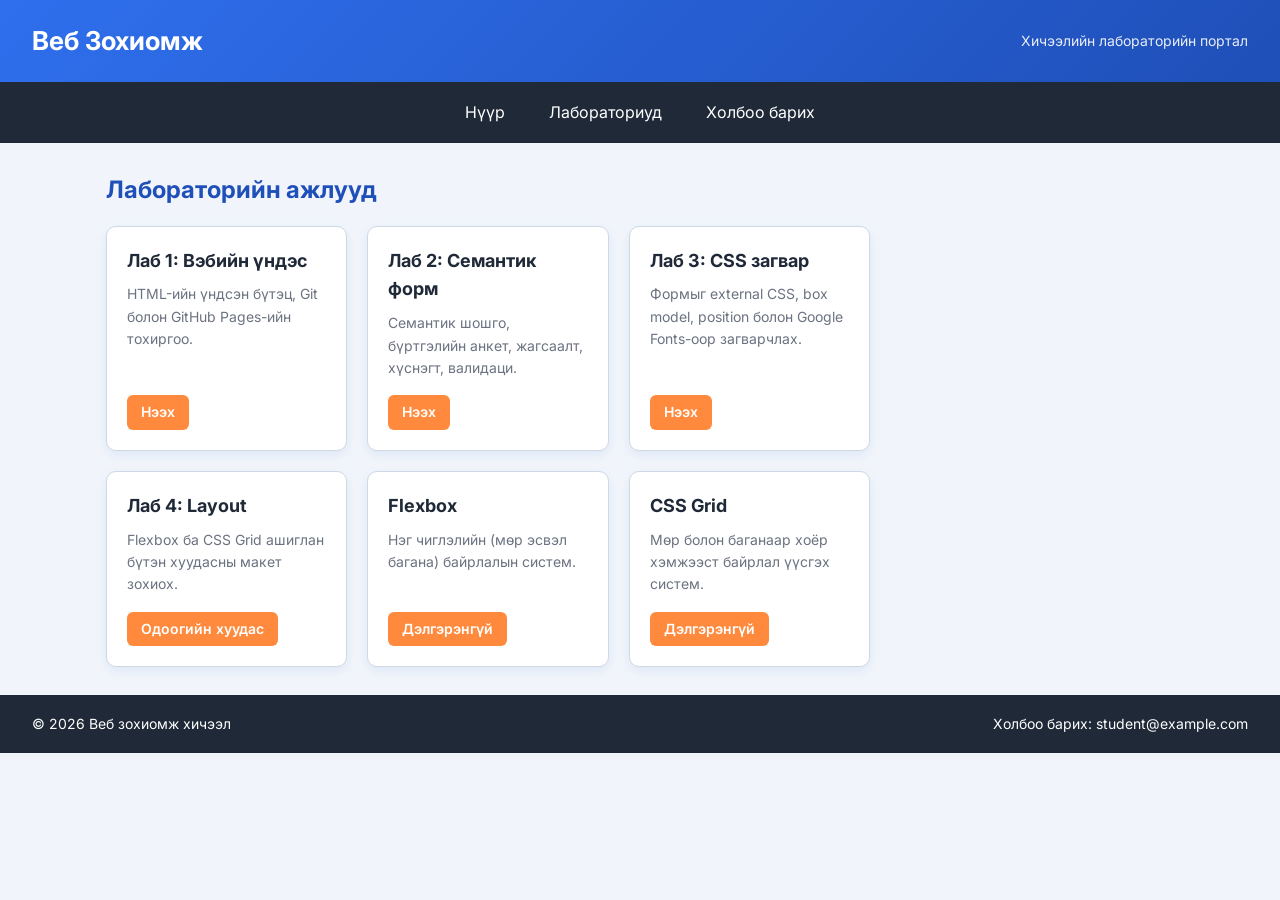
==== lab4/index.html @ 58c7f2e4 "Add Lab 04: Flexbox and Grid layout" ====
<!DOCTYPE html>
<html lang="mn">
<head>
    <meta charset="UTF-8">
    <meta name="viewport" content="width=device-width, initial-scale=1.0">
    <title>Лаборатори 04: Flexbox ба Grid layout</title>

    <link rel="preconnect" href="https://fonts.googleapis.com">
    <link rel="preconnect" href="https://fonts.gstatic.com" crossorigin>
    <link href="https://fonts.googleapis.com/css2?family=Inter:wght@400;600;700&display=swap&subset=cyrillic" rel="stylesheet">

    <link rel="stylesheet" href="style.css">
</head>
<body>
    <header class="site-header">
        <h1 class="site-title">Веб Зохиомж</h1>
        <p class="site-slogan">Хичээлийн лабораторийн портал</p>
    </header>

    <nav class="site-nav">
        <ul class="nav-list">
            <li><a class="nav-link" href="../index.html">Нүүр</a></li>
            <li><a class="nav-link" href="#labs">Лабораториуд</a></li>
            <li><a class="nav-link" href="#contact">Холбоо барих</a></li>
        </ul>
    </nav>

    <div class="page-layout">
        <main>
            <section id="labs">
                <h2 class="section-title">Лабораторийн ажлууд</h2>

                <div class="card-grid">
                    <article class="card">
                        <div>
                            <h3 class="card-title">Лаб 1: Вэбийн үндэс</h3>
                            <p class="card-text">HTML-ийн үндсэн бүтэц, Git болон GitHub Pages-ийн тохиргоо.</p>
                        </div>
                        <a class="card-link" href="../index.html">Нээх</a>
                    </article>

                    <article class="card">
                        <div>
                            <h3 class="card-title">Лаб 2: Семантик форм</h3>
                            <p class="card-text">Семантик шошго, бүртгэлийн анкет, жагсаалт, хүснэгт, валидаци.</p>
                        </div>
                        <a class="card-link" href="../lab2/index.html">Нээх</a>
                    </article>

                    <article class="card">
                        <div>
                            <h3 class="card-title">Лаб 3: CSS загвар</h3>
                            <p class="card-text">Формыг external CSS, box model, position болон Google Fonts-оор загварчлах.</p>
                        </div>
                        <a class="card-link" href="../lab3/index.html">Нээх</a>
                    </article>

                    <article class="card">
                        <div>
                            <h3 class="card-title">Лаб 4: Layout</h3>
                            <p class="card-text">Flexbox ба CSS Grid ашиглан бүтэн хуудасны макет зохиох.</p>
                        </div>
                        <a class="card-link" href="#labs">Одоогийн хуудас</a>
                    </article>

                    <article class="card">
                        <div>
                            <h3 class="card-title">Flexbox</h3>
                            <p class="card-text">Нэг чиглэлийн (мөр эсвэл багана) байрлалын систем.</p>
                        </div>
                        <a class="card-link" href="#labs">Дэлгэрэнгүй</a>
                    </article>

                    <article class="card">
                        <div>
                            <h3 class="card-title">CSS Grid</h3>
                            <p class="card-text">Мөр болон баганаар хоёр хэмжээст байрлал үүсгэх систем.</p>
                        </div>
                        <a class="card-link" href="#labs">Дэлгэрэнгүй</a>
                    </article>
                </div>
            </section>
        </main>
    </div>

    <footer class="site-footer" id="contact">
        <p>&copy; 2026 Веб зохиомж хичээл</p>
        <p>Холбоо барих: student@example.com</p>
    </footer>
</body>
</html>
---- lab4/style.css ----
:root {
    --color-primary: #2f6fed;
    --color-primary-dark: #1f4fb8;
    --color-accent: #ff8a3d;
    --color-bg: #f1f5fb;
    --color-card: #ffffff;
    --color-text: #1f2937;
    --color-muted: #6b7280;
    --color-border: #cfd8e6;
    --radius: 10px;
}

* {
    box-sizing: border-box;
}

body {
    margin: 0;
    font-family: 'Inter', Arial, sans-serif;
    line-height: 1.6;
    color: var(--color-text);
    background-color: var(--color-bg);
}

.site-header {
    display: flex;
    justify-content: space-between;
    align-items: center;
    padding: 20px 32px;
    color: #fff;
    background: linear-gradient(135deg, var(--color-primary), var(--color-primary-dark));
}

.site-title {
    margin: 0;
    font-size: 26px;
}

.site-slogan {
    margin: 0;
    font-size: 14px;
    opacity: 0.9;
}

.site-nav {
    background-color: var(--color-text);
}

.nav-list {
    display: flex;
    justify-content: center;   
    align-items: center;      
    gap: 8px;                 
    margin: 0;
    padding: 10px 16px;
    list-style: none;
}

.nav-link {
    display: block;
    padding: 8px 18px;
    color: #fff;
    text-decoration: none;
    border-radius: 20px;
    transition: background-color 0.2s;
}

.nav-link:hover {
    background-color: var(--color-primary);
}

.page-layout {
    display: grid;
    grid-template-columns: 1fr 280px;   
    gap: 24px;
    max-width: 1100px;
    margin: 28px auto;
    padding: 0 16px;
}

.section-title {
    margin: 0 0 16px;
    color: var(--color-primary-dark);
}

.card-grid {
    display: grid;
    grid-template-columns: repeat(3, 1fr);
    gap: 20px;
}

.card {
    display: flex;
    flex-direction: column;
    justify-content: space-between;   
    padding: 20px;
    background-color: var(--color-card);
    border: 1px solid var(--color-border);
    border-radius: var(--radius);
    box-shadow: 0 4px 12px rgba(31, 79, 184, 0.08);
}

.card-title {
    margin: 0 0 8px;
    font-size: 18px;
}

.card-text {
    margin: 0 0 16px;
    color: var(--color-muted);
    font-size: 14px;
}

.card-link {
    align-self: flex-start;
    padding: 6px 14px;
    font-size: 14px;
    font-weight: 600;
    color: #fff;
    text-decoration: none;
    background-color: var(--color-accent);
    border-radius: 6px;
}

.card-link:hover {
    background-color: #e5701f;
}

.sidebar {
    align-self: start;
    padding: 20px;
    background-color: var(--color-card);
    border: 1px solid var(--color-border);
    border-radius: var(--radius);
}

.sidebar-title {
    margin: 0 0 12px;
    font-size: 18px;
}

.sidebar-list {
    margin: 0;
    padding-left: 20px;
}

.sidebar-list li {
    margin-bottom: 8px;
}

.site-footer {
    display: flex;
    justify-content: space-between;
    align-items: center;
    padding: 18px 32px;
    color: #fff;
    background-color: var(--color-text);
}

.site-footer p {
    margin: 0;
    font-size: 14px;
}

@media (max-width: 900px) {
    .page-layout {
        grid-template-columns: 1fr;
    }

    .card-grid {
        grid-template-columns: repeat(2, 1fr);
    }
}

@media (max-width: 600px) {
    .site-header,
    .site-footer {
        flex-direction: column;
        gap: 6px;
        text-align: center;
    }

    .nav-list {
        flex-wrap: wrap;
    }

    .card-grid {
        grid-template-columns: 1fr;
    }
}
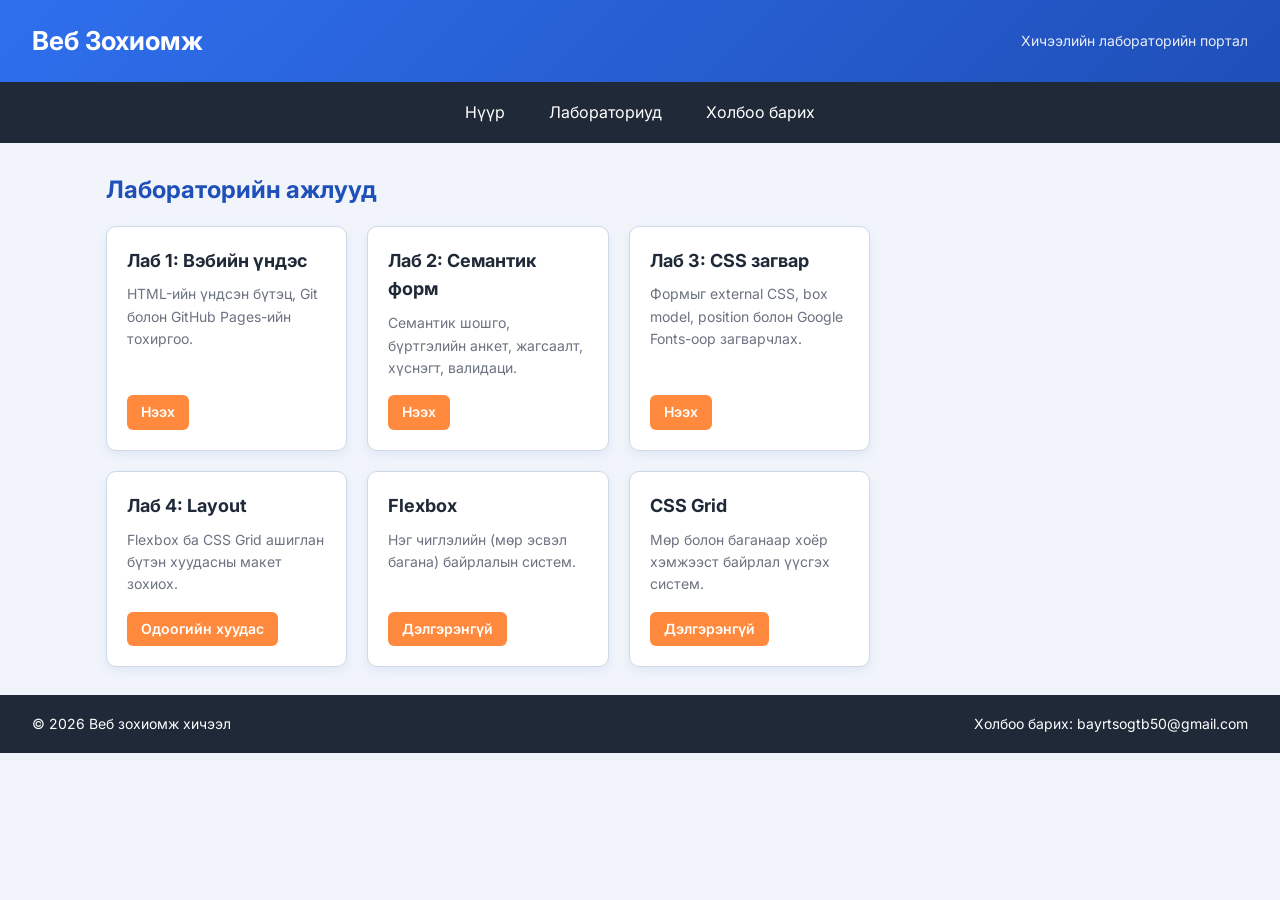
==== commit d7a079b3: "Add Lab 04: Flexbox and Grid layout" ====
--- a/lab4/index.html
+++ b/lab4/index.html
@@ -85,7 +85,7 @@
 
     <footer class="site-footer" id="contact">
         <p>&copy; 2026 Веб зохиомж хичээл</p>
-        <p>Холбоо барих: student@example.com</p>
+        <p>Холбоо барих: bayrtsogtb50@gmail.com</p>
     </footer>
 </body>
 </html>
